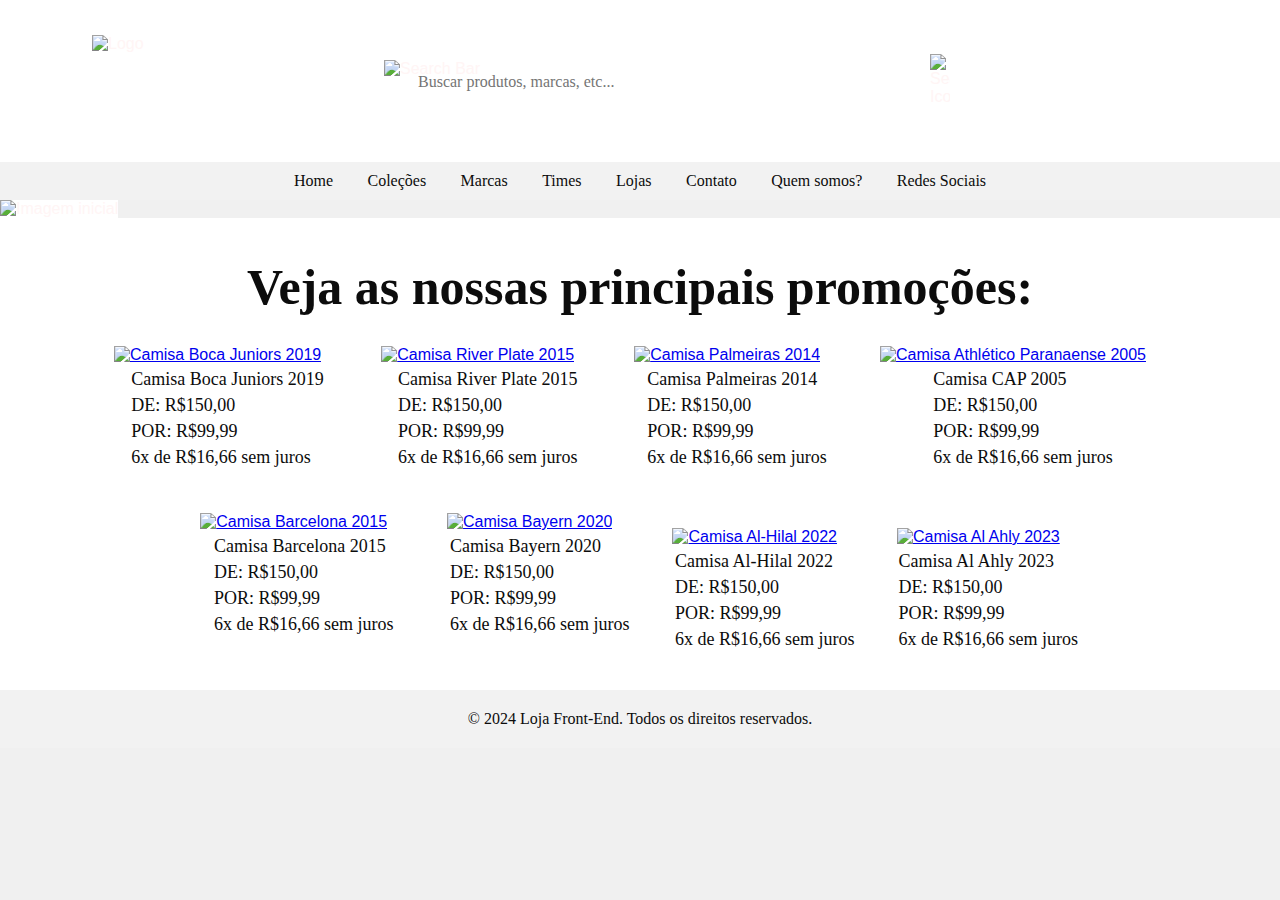
==== index.html @ b3f5b7e6 "Add files via upload" ====
<!DOCTYPE html>
<html lang="pt-br">
<head>
    <meta charset="UTF-8">
    <meta name="viewport" content="width=device-width, initial-scale=1.0">
    <title>Loja Front-End</title>
    <link rel="stylesheet" href="styles.css">
    <script defer src="script.js"></script>
</head>
<body>
    <header>
        
        <img src="Imagens/logo loja.png" alt="Logo" class="logo">
        
        <div class="search-container">
            <img src="Imagens/barra de pesquisa 1.png" alt="Search Bar" class="search-bar">
            <input type="text" class="search-input" placeholder="Buscar produtos, marcas, etc...">
            <img src="Imagens/ícone de pesquisa.png" alt="Search Icon" class="search-icon">
        </div>
    
        <nav>
            <ul>
                <li><a href="index.html">Home</a></li>
                <li><a href="sobre.html">Coleções</a></li>
                <li><a href="Contato.html">Marcas</a></li>
                <li><a href="index.html">Times</a></li>
                <li><a href="sobre.html">Lojas</a></li>
                <li><a href="Contato.html">Contato</a></li>
                <li><a href="sobre.html">Quem somos?</a></li>
                <li><a href="Contato.html">Redes Sociais</a></li>
            </ul>
        </nav>
    </header>
    
    <img id="dynamicImage" src="Imagens/galeria oferta 1.jpg" alt="Imagem inicial" class="imageoferta">

    <main>
        <section>

            <h2>Veja as nossas principais promoções:</h2>
    
            <div class="oferta-container">
                <div class="produto">
                    <a href="Boca Juniors.html"><img src="Imagens/oferta 1.png" alt="Camisa Boca Juniors 2019" class="titulo-imagem"></a>
                    <div class="mini-texto-container">
                        <p class="mini-texto">Camisa Boca Juniors 2019</p>
                        <p class="mini-texto">DE: R$150,00</p>
                        <p class="mini-texto">POR: R$99,99</p>
                        <p class="mini-texto">6x de R$16,66 sem juros</p>
                    </div>
                </div>
    
                <div class="produto">
                    <a href="River Plate.html"><img src="Imagens/oferta 2.png" alt="Camisa River Plate 2015" class="titulo-imagem"></a>
                    <div class="mini-texto-container">
                        <p class="mini-texto">Camisa River Plate 2015</p>
                        <p class="mini-texto">DE: R$150,00</p>
                        <p class="mini-texto">POR: R$99,99</p>
                        <p class="mini-texto">6x de R$16,66 sem juros</p>
                    </div>
                </div>

                <div class="produto">
                    <a href="Palmeiras.html"><img src="Imagens/oferta 3.png" alt="Camisa Palmeiras 2014" class="titulo-imagem"></a>
                    <div class="mini-texto-container">
                        <p class="mini-texto">Camisa Palmeiras 2014</p>
                        <p class="mini-texto">DE: R$150,00</p>
                        <p class="mini-texto">POR: R$99,99</p>
                        <p class="mini-texto">6x de R$16,66 sem juros</p>
                    </div>
                </div>

                <div class="produto">
                    <a href="CAP.html"><img src="Imagens/oferta 4.png" alt="Camisa Athlético Paranaense 2005" class="titulo-imagem"></a>
                    <div class="mini-texto-container">
                        <p class="mini-texto">Camisa CAP 2005</p>
                        <p class="mini-texto">DE: R$150,00</p>
                        <p class="mini-texto">POR: R$99,99</p>
                        <p class="mini-texto">6x de R$16,66 sem juros</p>
                    </div>
                </div>
            </div>

            <div class="oferta-container">
                <div class="produto">
                    <a href="Barcelona.html"><img src="Imagens/oferta 5.png" alt="Camisa Barcelona 2015" class="titulo-imagem"></a>
                    <div class="mini-texto-container">
                        <p class="mini-texto">Camisa Barcelona 2015</p>
                        <p class="mini-texto">DE: R$150,00</p>
                        <p class="mini-texto">POR: R$99,99</p>
                        <p class="mini-texto">6x de R$16,66 sem juros</p>
                    </div>
                </div>

                <div class="produto">
                    <a href="Bayern.html"><img src="Imagens/oferta 6.png" alt="Camisa Bayern 2020" class="titulo-imagem"></a>
                    <div class="mini-texto-container">
                        <p class="mini-texto">Camisa Bayern 2020</p>
                        <p class="mini-texto">DE: R$150,00</p>
                        <p class="mini-texto">POR: R$99,99</p>
                        <p class="mini-texto">6x de R$16,66 sem juros</p>
                    </div>
                </div>

                <div class="oferta-container">
                    <div class="produto">
                        <a href="AlHilal.html"><img src="Imagens/oferta 7.png" alt="Camisa Al-Hilal 2022" class="titulo-imagem"></a>
                        <div class="mini-texto-container">
                            <p class="mini-texto">Camisa Al-Hilal 2022</p>
                            <p class="mini-texto">DE: R$150,00</p>
                            <p class="mini-texto">POR: R$99,99</p>
                            <p class="mini-texto">6x de R$16,66 sem juros</p>
                        </div>
                    </div>
    
                    <div class="produto">
                        <a href="AlAhly.html"><img src="Imagens/oferta 8.png" alt="Camisa Al Ahly 2023" class="titulo-imagem"></a>
                        <div class="mini-texto-container">
                            <p class="mini-texto">Camisa Al Ahly 2023</p>
                            <p class="mini-texto">DE: R$150,00</p>
                            <p class="mini-texto">POR: R$99,99</p>
                            <p class="mini-texto">6x de R$16,66 sem juros</p>
                        </div>
                    </div>
    
            </div>
        </section>
    </main>
    

    <footer>
        <p>&copy; 2024 Loja Front-End. Todos os direitos reservados.</p>
    </footer>
</body>
</html>
---- styles.css ----
* {
    margin: 0;
    padding: 0;
    box-sizing: border-box;
}

body {
    position: center;
    font-family: Arial, sans-serif;
    background-color: #f0f0f0;
    color: #fff5f5;
}

header {
    position: relative;
    background-color: #ffffff;
    background-position: center; 
    height: 200px; 
}

header .logo {
    position: absolute;
    top: 35px; 
    left: 15%;
    transform: translateX(-50%); 
    width: 200px; 
    height: auto;
}

.search-container {
    position: absolute;
    top: 60px; 
    left: 30%;
    display: flex;
    align-items: center;
    width: 600px; 
    height: 40px; 
    margin-bottom: 10px; 
}

.search-bar {
    position: absolute;
    width: 100%;
    height: 100%;
    z-index: 1;
}

.search-input {
    position: relative;
    width: 100%;
    height: 100%;
    padding: 0 40px 0 10px; 
    border: none;
    font-family: Bebas Neue;
    top: 4.6%;
    left: 4%;
    z-index: 2;
    background: transparent;
    font-size: 16px;
    outline: none;
}

.search-icon {
    position: absolute;
    left: 91%;
    right: 10px;
    width: 20px; 
    height: auto;
    z-index: 3;
    cursor: pointer;
    transition: transform 0.3s ease, box-shadow 0.3s ease; 
}

.search-icon:hover {
    transform: scale(1.1); 
}

header nav {
    text-align: center;
    padding: 10px 0;
    background-color: #f2f2f2; 
    position: absolute;
    bottom: 0;
    width: 100%;
}

header nav ul {
    list-style: none;
    padding: 0;
    margin: 0;
}

header nav ul li {
    display: inline;
    margin: 0 15px;
}

header nav ul li a {
    font-family: Bebas Neue;
    color: #0c0c0c;
    text-decoration: none;
}

header nav ul li a:hover {
    text-decoration: underline;
}

main {
    padding: 40px;
    background-color: #ffffff;
    flex: 1; 
}

main section {
    text-align: center; 
}

.imageoferta {
    max-width: 100%;
    align-items: center;
    background-color: #ffffff;
}


main h2 {
    margin: 0; 
    font-family: Bebas Neue;
    font-size: 50px; 
    color: #0c0c0c; 
}

.oferta-container {
    display: flex;
    align-items: center;
    justify-content: center;
    margin-top: 30px; 
}

.produto {
    display: flex;
    flex-direction: column; 
    align-items: center;
    margin: 0 20px; 
}

.titulo-imagem {
    max-height: 350px;
    height: auto;
    margin-right: 20px; 
    transition: transform 0.3s ease, box-shadow 0.3s ease; 
}

.titulo-imagem:hover {
    transform: scale(1.1); 
}

.mini-texto-container {
    display: flex;
    flex-direction: column;
    align-items: flex-start;
}

.mini-texto {
    margin-top: 5px; 
    font-family: Bebas Neue;
    font-size: 18px;
    color: #0c0c0c;
}

footer {
    background-color: #f2f2f2;
    color: #0c0c0c;
    text-align: center;
    font-family: Bebas Neue;
    padding: 20px;
    position: relative;
    bottom: 0;
    width: 100%;
}

footer p {
    margin: 0;
}
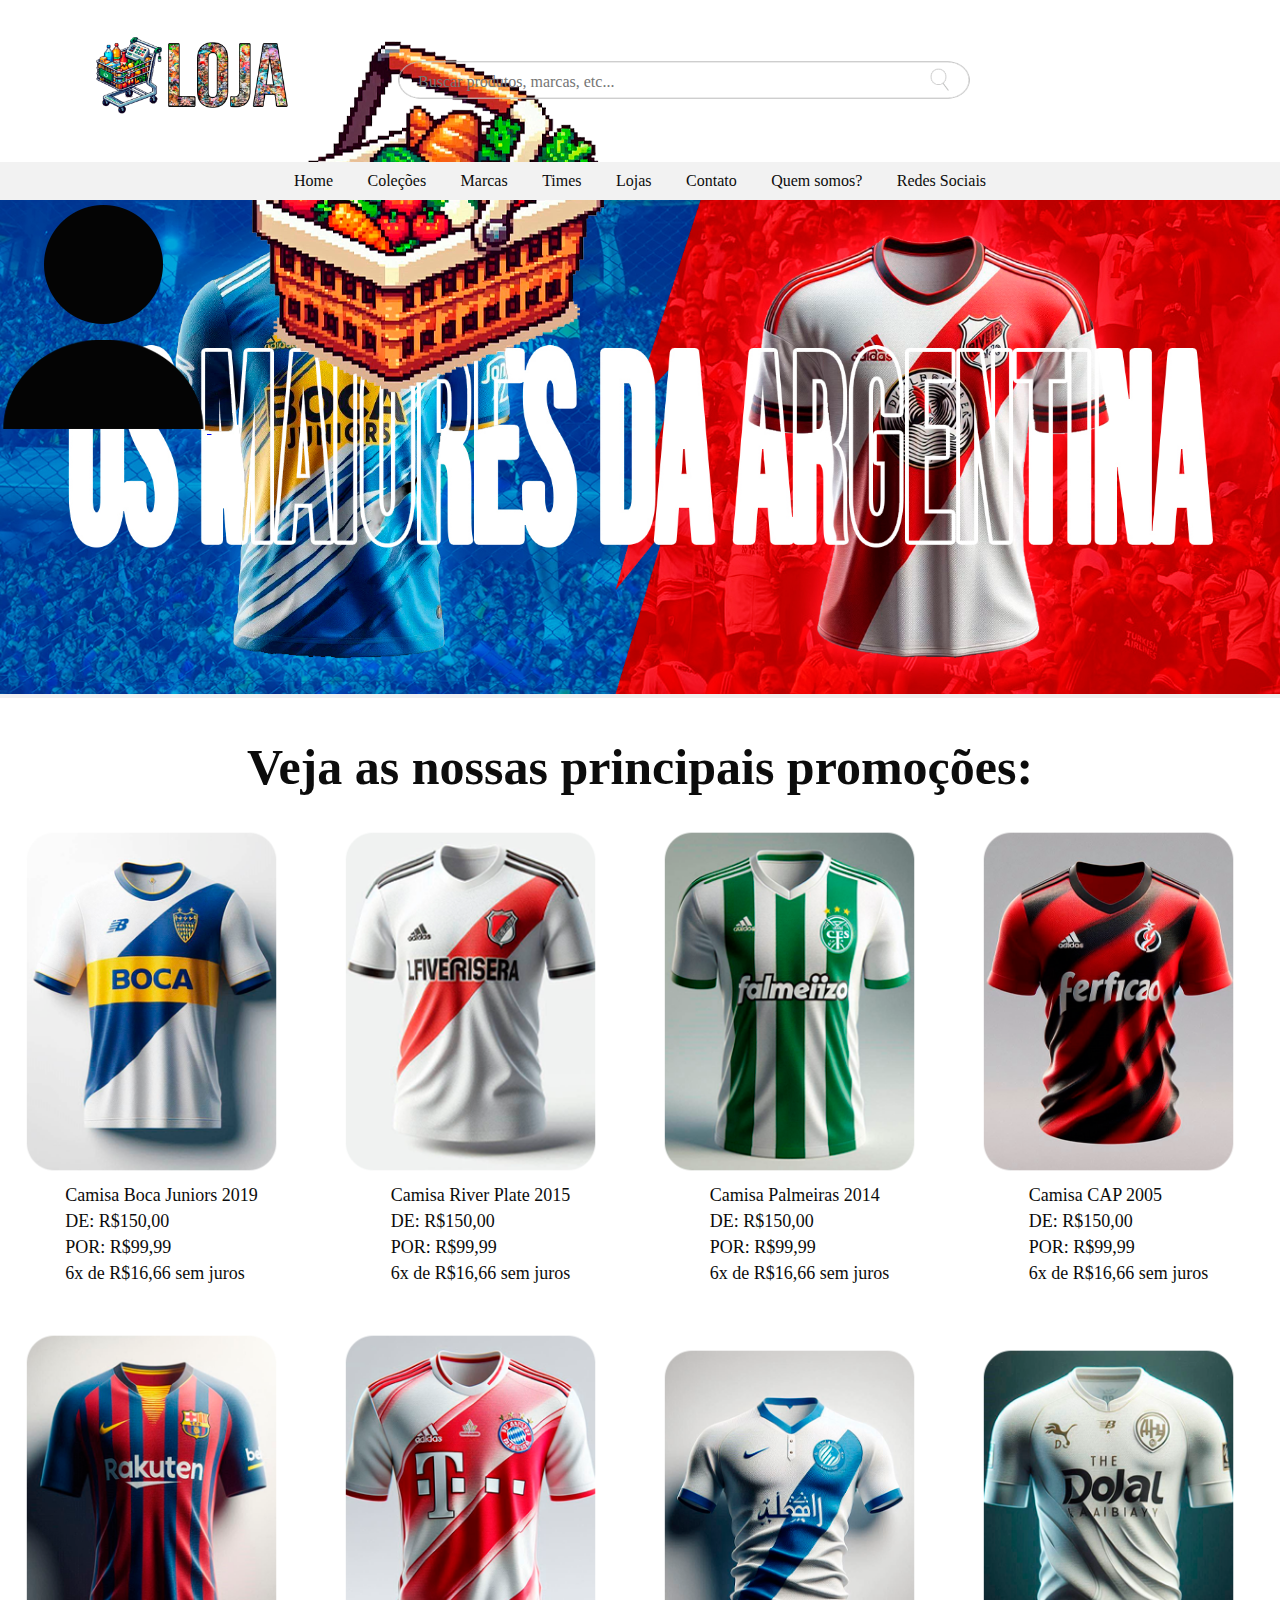
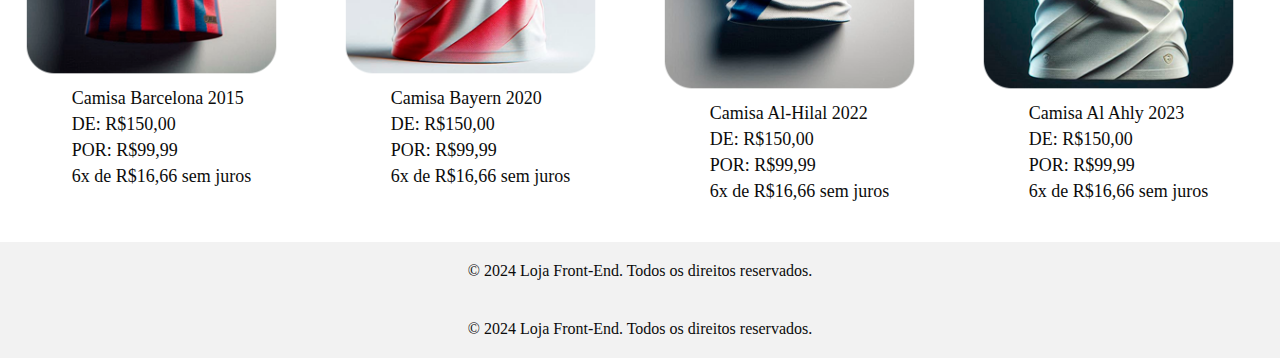
==== commit d3573f6c: "Update index.html" ====
--- a/index.html
+++ b/index.html
@@ -17,6 +17,15 @@
             <input type="text" class="search-input" placeholder="Buscar produtos, marcas, etc...">
             <img src="Imagens/ícone de pesquisa.png" alt="Search Icon" class="search-icon">
         </div>
+
+        <a href="paginaUsuario.html" class="user-link">
+            <img src="Imagens/ícone usuário.png" alt="user" class="user">
+        </a>
+        
+        <a href="paginaCarrinho.html" class="cart-link">
+            <img src="Imagens/ícone carrinho.png" alt="carrinho" class="carrinho">
+        </a>
+        
     
         <nav>
             <ul>
@@ -132,4 +141,11 @@
         <p>&copy; 2024 Loja Front-End. Todos os direitos reservados.</p>
     </footer>
 </body>
-</html>+</html>
+    
+
+    <footer>
+        <p>&copy; 2024 Loja Front-End. Todos os direitos reservados.</p>
+    </footer>
+</body>
+</html>
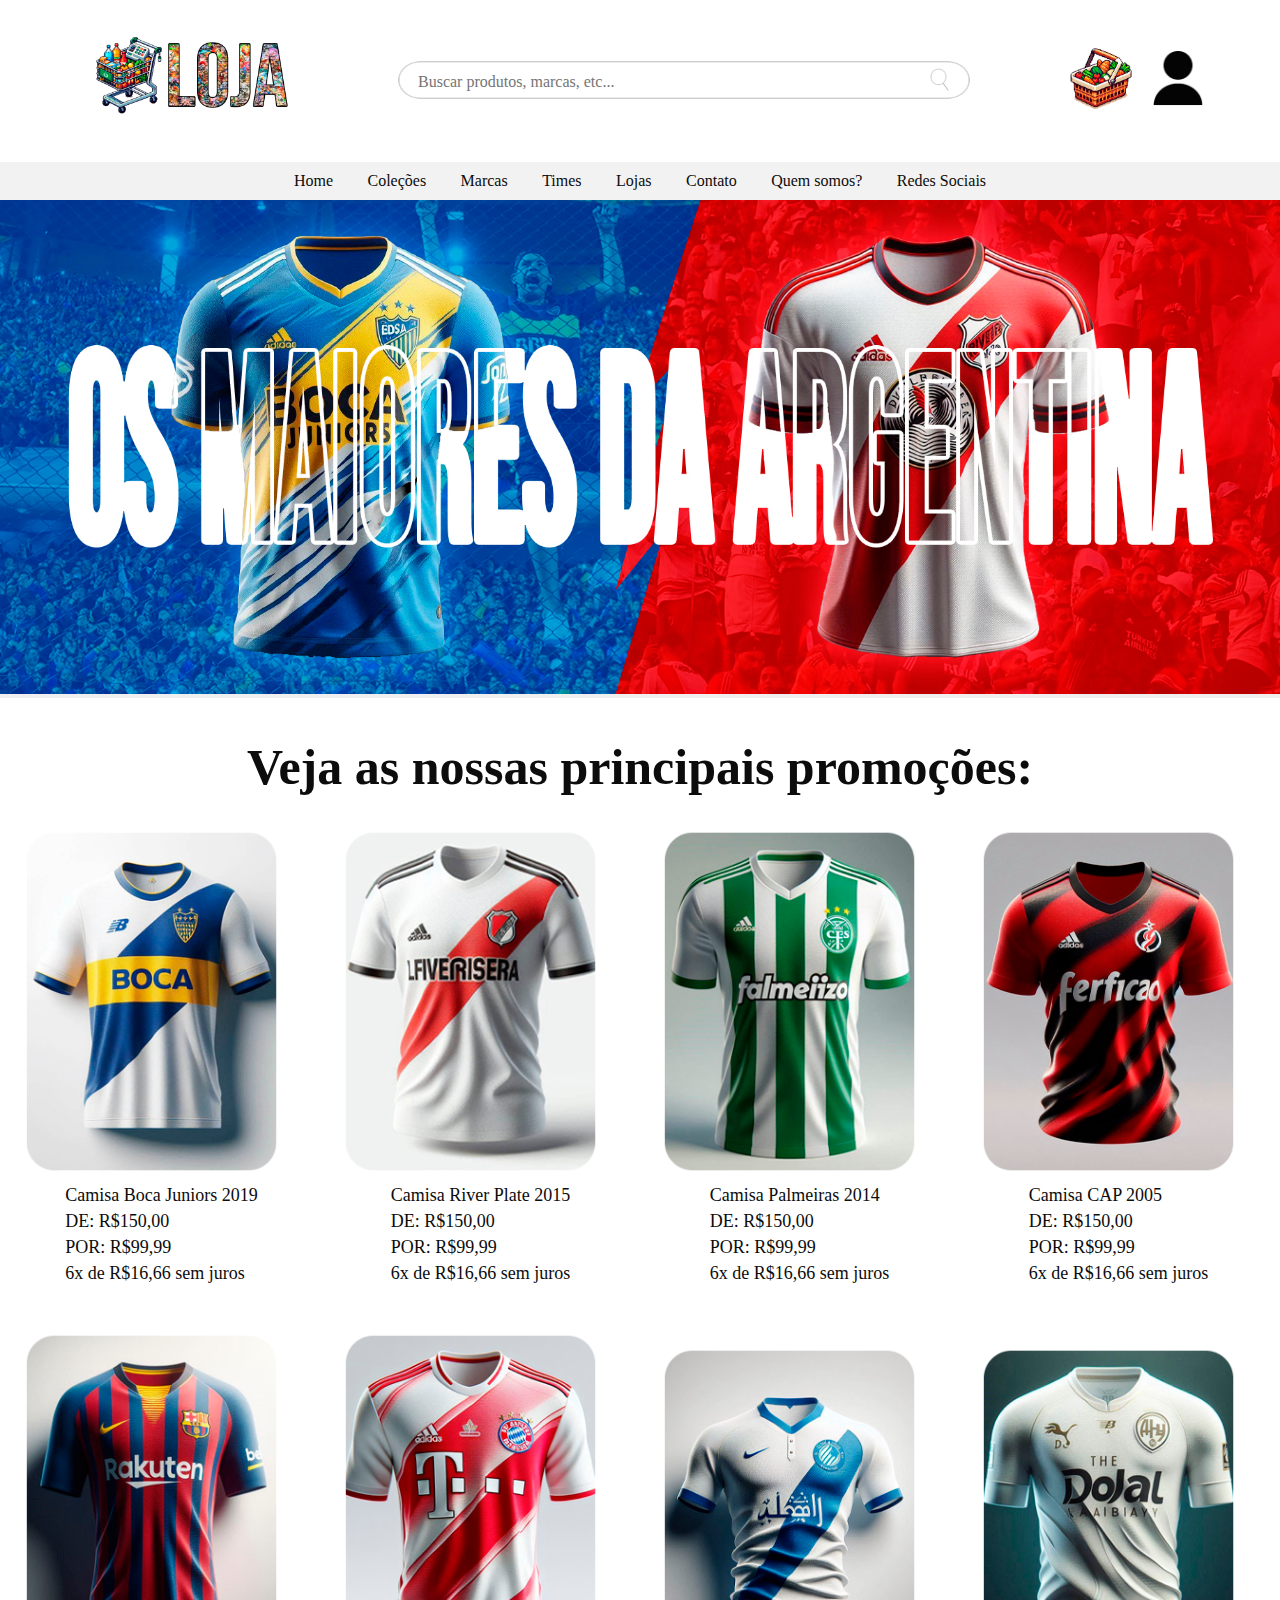
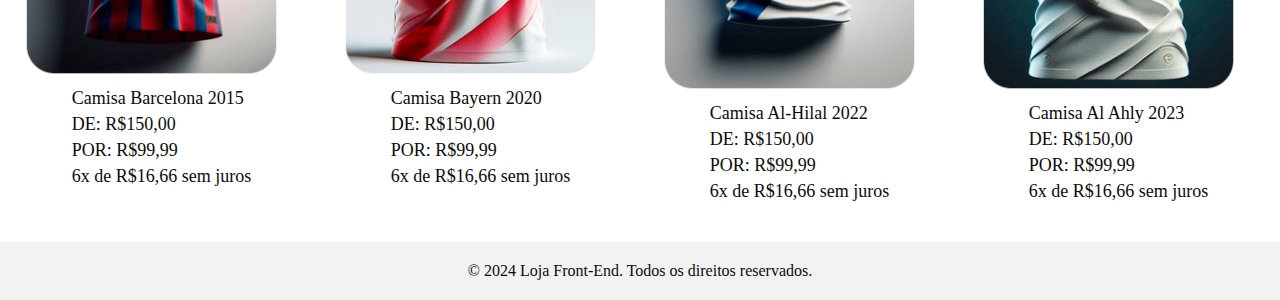
==== commit 8a70bf7f: "Update index.html" ====
--- a/index.html
+++ b/index.html
@@ -142,10 +142,3 @@
     </footer>
 </body>
 </html>
-    
-
-    <footer>
-        <p>&copy; 2024 Loja Front-End. Todos os direitos reservados.</p>
-    </footer>
-</body>
-</html>
--- a/styles.css
+++ b/styles.css
@@ -26,6 +26,37 @@
     width: 200px; 
     height: auto;
 }
+
+header .user {
+    position: absolute;
+    top: 50px; 
+    left: 92%;
+    transform: translateX(-50%); 
+    width: 50px; 
+    height: auto;
+}
+
+header .carrinho {
+    position: absolute;
+    top: 41px; 
+    left: 86%;
+    transform: translateX(-50%); 
+    width: 75px; 
+    height: auto;
+}
+
+
+.user-link:hover .user,
+.cart-link:hover .carrinho {
+    opacity: 0.8; 
+    transition: opacity 0.3s; 
+}
+
+
+a {
+    text-decoration: none; 
+}
+
 
 .search-container {
     position: absolute;
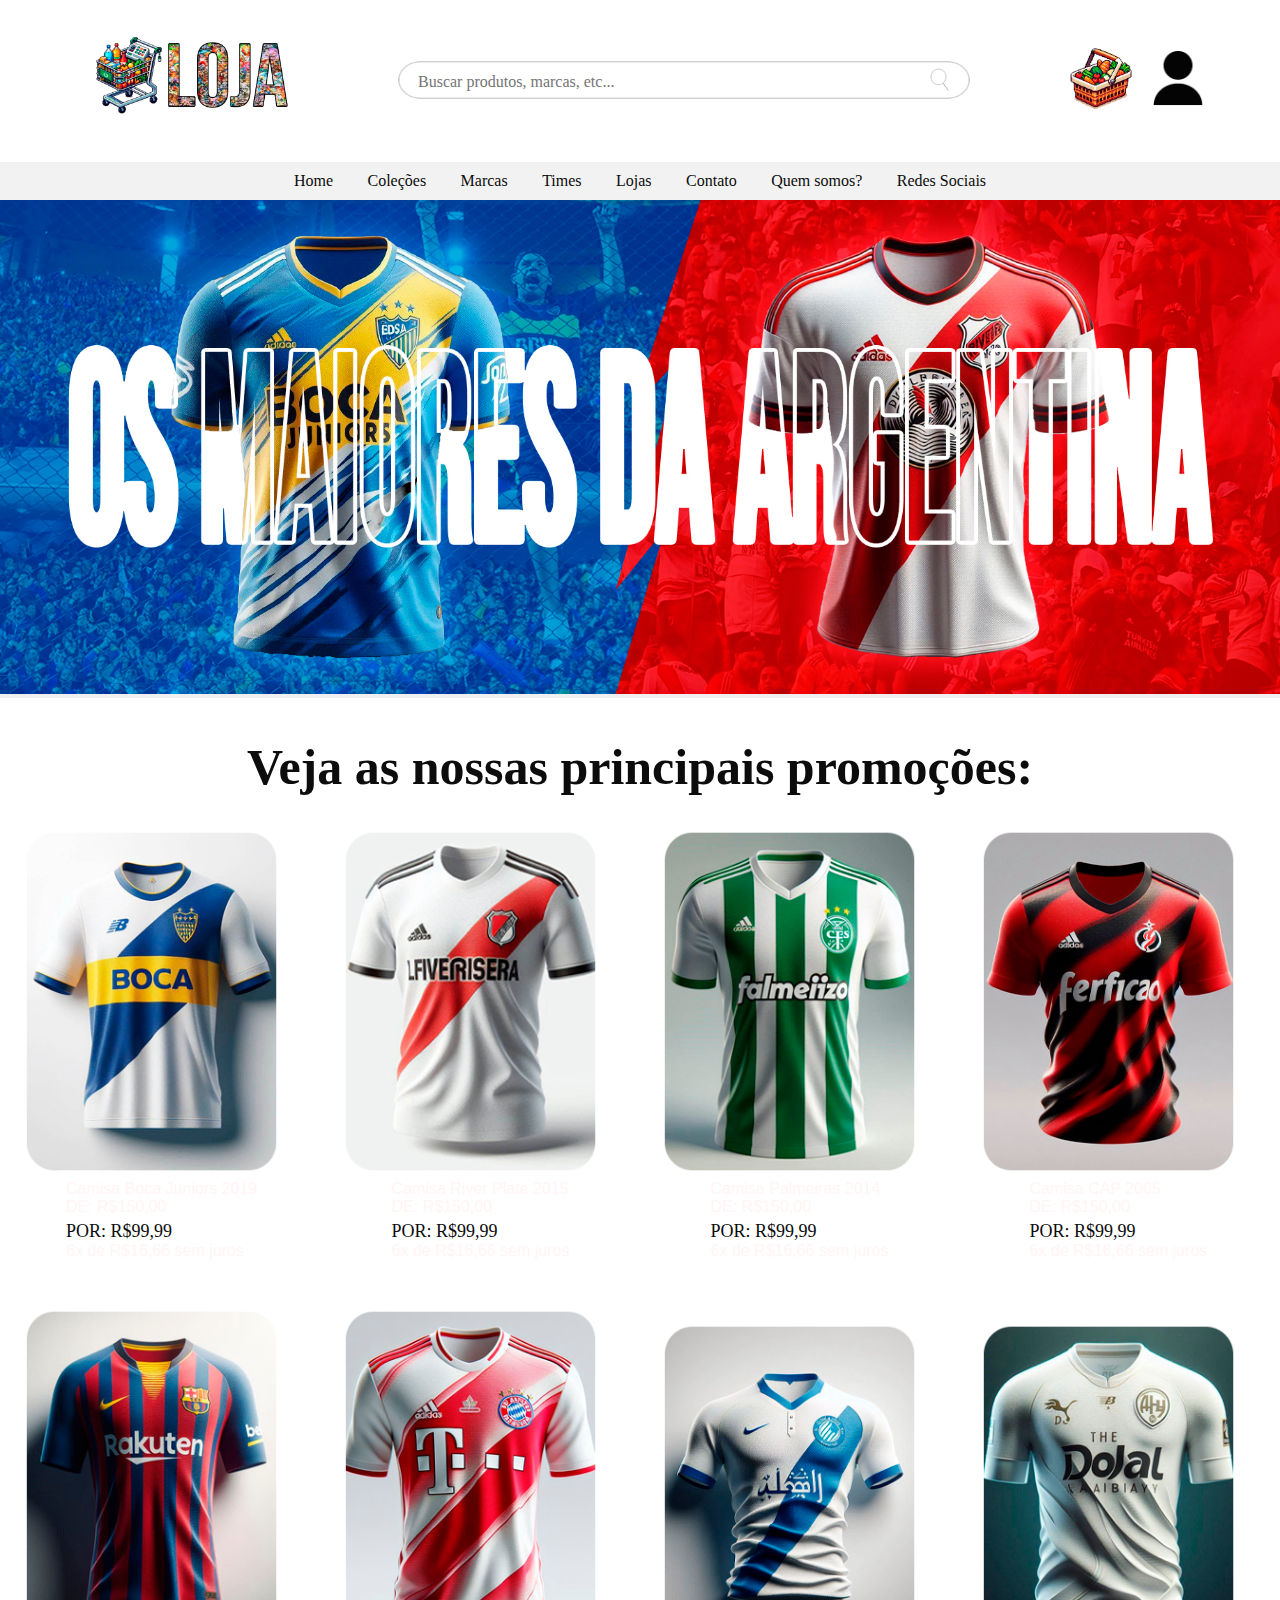
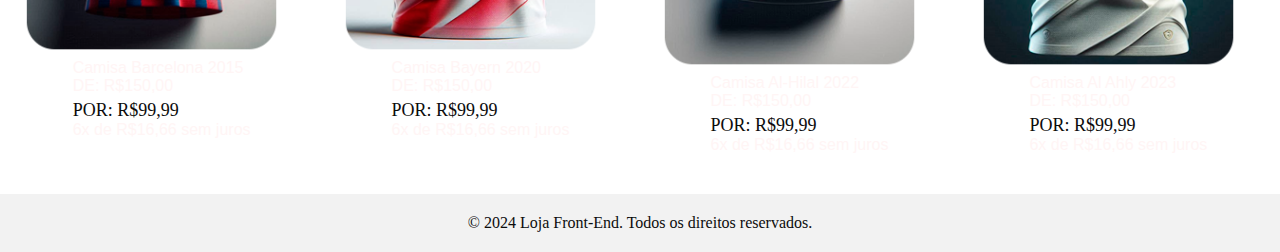
==== commit 0887ecf0: "Update index.html" ====
--- a/index.html
+++ b/index.html
@@ -48,44 +48,44 @@
 
             <h2>Veja as nossas principais promoções:</h2>
     
-            <div class="oferta-container">
+            <div class="oferta-container oferta-container2">
                 <div class="produto">
                     <a href="Boca Juniors.html"><img src="Imagens/oferta 1.png" alt="Camisa Boca Juniors 2019" class="titulo-imagem"></a>
-                    <div class="mini-texto-container">
-                        <p class="mini-texto">Camisa Boca Juniors 2019</p>
-                        <p class="mini-texto">DE: R$150,00</p>
+                    <div class="mini-texto-container mini-texto-container2 mini-texto-container3 mini-texto-container4">
+                        <p class="mini-texto4">Camisa Boca Juniors 2019</p>
+                        <p class="mini-texto2">DE: R$150,00</p>
                         <p class="mini-texto">POR: R$99,99</p>
-                        <p class="mini-texto">6x de R$16,66 sem juros</p>
+                        <p class="mini-texto3">6x de R$16,66 sem juros</p>
                     </div>
                 </div>
     
                 <div class="produto">
                     <a href="River Plate.html"><img src="Imagens/oferta 2.png" alt="Camisa River Plate 2015" class="titulo-imagem"></a>
-                    <div class="mini-texto-container">
-                        <p class="mini-texto">Camisa River Plate 2015</p>
-                        <p class="mini-texto">DE: R$150,00</p>
+                    <div class="mini-texto-container mini-texto-container2 mini-texto-container3 mini-texto-container4">
+                        <p class="mini-texto4">Camisa River Plate 2015</p>
+                        <p class="mini-texto2">DE: R$150,00</p>
                         <p class="mini-texto">POR: R$99,99</p>
-                        <p class="mini-texto">6x de R$16,66 sem juros</p>
+                        <p class="mini-texto3">6x de R$16,66 sem juros</p>
                     </div>
                 </div>
 
                 <div class="produto">
                     <a href="Palmeiras.html"><img src="Imagens/oferta 3.png" alt="Camisa Palmeiras 2014" class="titulo-imagem"></a>
-                    <div class="mini-texto-container">
-                        <p class="mini-texto">Camisa Palmeiras 2014</p>
-                        <p class="mini-texto">DE: R$150,00</p>
+                    <div class="mini-texto-container mini-texto-container2 mini-texto-container3 mini-texto-container4">
+                        <p class="mini-texto4">Camisa Palmeiras 2014</p>
+                        <p class="mini-texto2">DE: R$150,00</p>
                         <p class="mini-texto">POR: R$99,99</p>
-                        <p class="mini-texto">6x de R$16,66 sem juros</p>
+                        <p class="mini-texto3">6x de R$16,66 sem juros</p>
                     </div>
                 </div>
 
                 <div class="produto">
                     <a href="CAP.html"><img src="Imagens/oferta 4.png" alt="Camisa Athlético Paranaense 2005" class="titulo-imagem"></a>
-                    <div class="mini-texto-container">
-                        <p class="mini-texto">Camisa CAP 2005</p>
-                        <p class="mini-texto">DE: R$150,00</p>
+                    <div class="mini-texto-container mini-texto-container2 mini-texto-container3 mini-texto-container4">
+                        <p class="mini-texto4">Camisa CAP 2005</p>
+                        <p class="mini-texto2">DE: R$150,00</p>
                         <p class="mini-texto">POR: R$99,99</p>
-                        <p class="mini-texto">6x de R$16,66 sem juros</p>
+                        <p class="mini-texto3">6x de R$16,66 sem juros</p>
                     </div>
                 </div>
             </div>
@@ -93,42 +93,42 @@
             <div class="oferta-container">
                 <div class="produto">
                     <a href="Barcelona.html"><img src="Imagens/oferta 5.png" alt="Camisa Barcelona 2015" class="titulo-imagem"></a>
-                    <div class="mini-texto-container">
-                        <p class="mini-texto">Camisa Barcelona 2015</p>
-                        <p class="mini-texto">DE: R$150,00</p>
+                    <div class="mini-texto-container mini-texto-container2 mini-texto-container3 mini-texto-container4">
+                        <p class="mini-texto4">Camisa Barcelona 2015</p>
+                        <p class="mini-texto2">DE: R$150,00</p>
                         <p class="mini-texto">POR: R$99,99</p>
-                        <p class="mini-texto">6x de R$16,66 sem juros</p>
+                        <p class="mini-texto3">6x de R$16,66 sem juros</p>
                     </div>
                 </div>
 
                 <div class="produto">
                     <a href="Bayern.html"><img src="Imagens/oferta 6.png" alt="Camisa Bayern 2020" class="titulo-imagem"></a>
-                    <div class="mini-texto-container">
-                        <p class="mini-texto">Camisa Bayern 2020</p>
-                        <p class="mini-texto">DE: R$150,00</p>
+                    <div class="mini-texto-container mini-texto-container2 mini-texto-container3 mini-texto-container4">
+                        <p class="mini-texto4">Camisa Bayern 2020</p>
+                        <p class="mini-texto2">DE: R$150,00</p>
                         <p class="mini-texto">POR: R$99,99</p>
-                        <p class="mini-texto">6x de R$16,66 sem juros</p>
+                        <p class="mini-texto3">6x de R$16,66 sem juros</p>
                     </div>
                 </div>
 
                 <div class="oferta-container">
                     <div class="produto">
                         <a href="AlHilal.html"><img src="Imagens/oferta 7.png" alt="Camisa Al-Hilal 2022" class="titulo-imagem"></a>
-                        <div class="mini-texto-container">
-                            <p class="mini-texto">Camisa Al-Hilal 2022</p>
-                            <p class="mini-texto">DE: R$150,00</p>
+                        <div class="mini-texto-container mini-texto-container2 mini-texto-container3 mini-texto-container4">
+                            <p class="mini-texto4">Camisa Al-Hilal 2022</p>
+                            <p class="mini-texto2">DE: R$150,00</p>
                             <p class="mini-texto">POR: R$99,99</p>
-                            <p class="mini-texto">6x de R$16,66 sem juros</p>
+                            <p class="mini-texto3">6x de R$16,66 sem juros</p>
                         </div>
                     </div>
     
                     <div class="produto">
                         <a href="AlAhly.html"><img src="Imagens/oferta 8.png" alt="Camisa Al Ahly 2023" class="titulo-imagem"></a>
-                        <div class="mini-texto-container">
-                            <p class="mini-texto">Camisa Al Ahly 2023</p>
-                            <p class="mini-texto">DE: R$150,00</p>
+                        <div class="mini-texto-container mini-texto-container2 mini-texto-container3 mini-texto-container4">
+                            <p class="mini-texto4">Camisa Al Ahly 2023</p>
+                            <p class="mini-texto2">DE: R$150,00</p>
                             <p class="mini-texto">POR: R$99,99</p>
-                            <p class="mini-texto">6x de R$16,66 sem juros</p>
+                            <p class="mini-texto3">6x de R$16,66 sem juros</p>
                         </div>
                     </div>
     
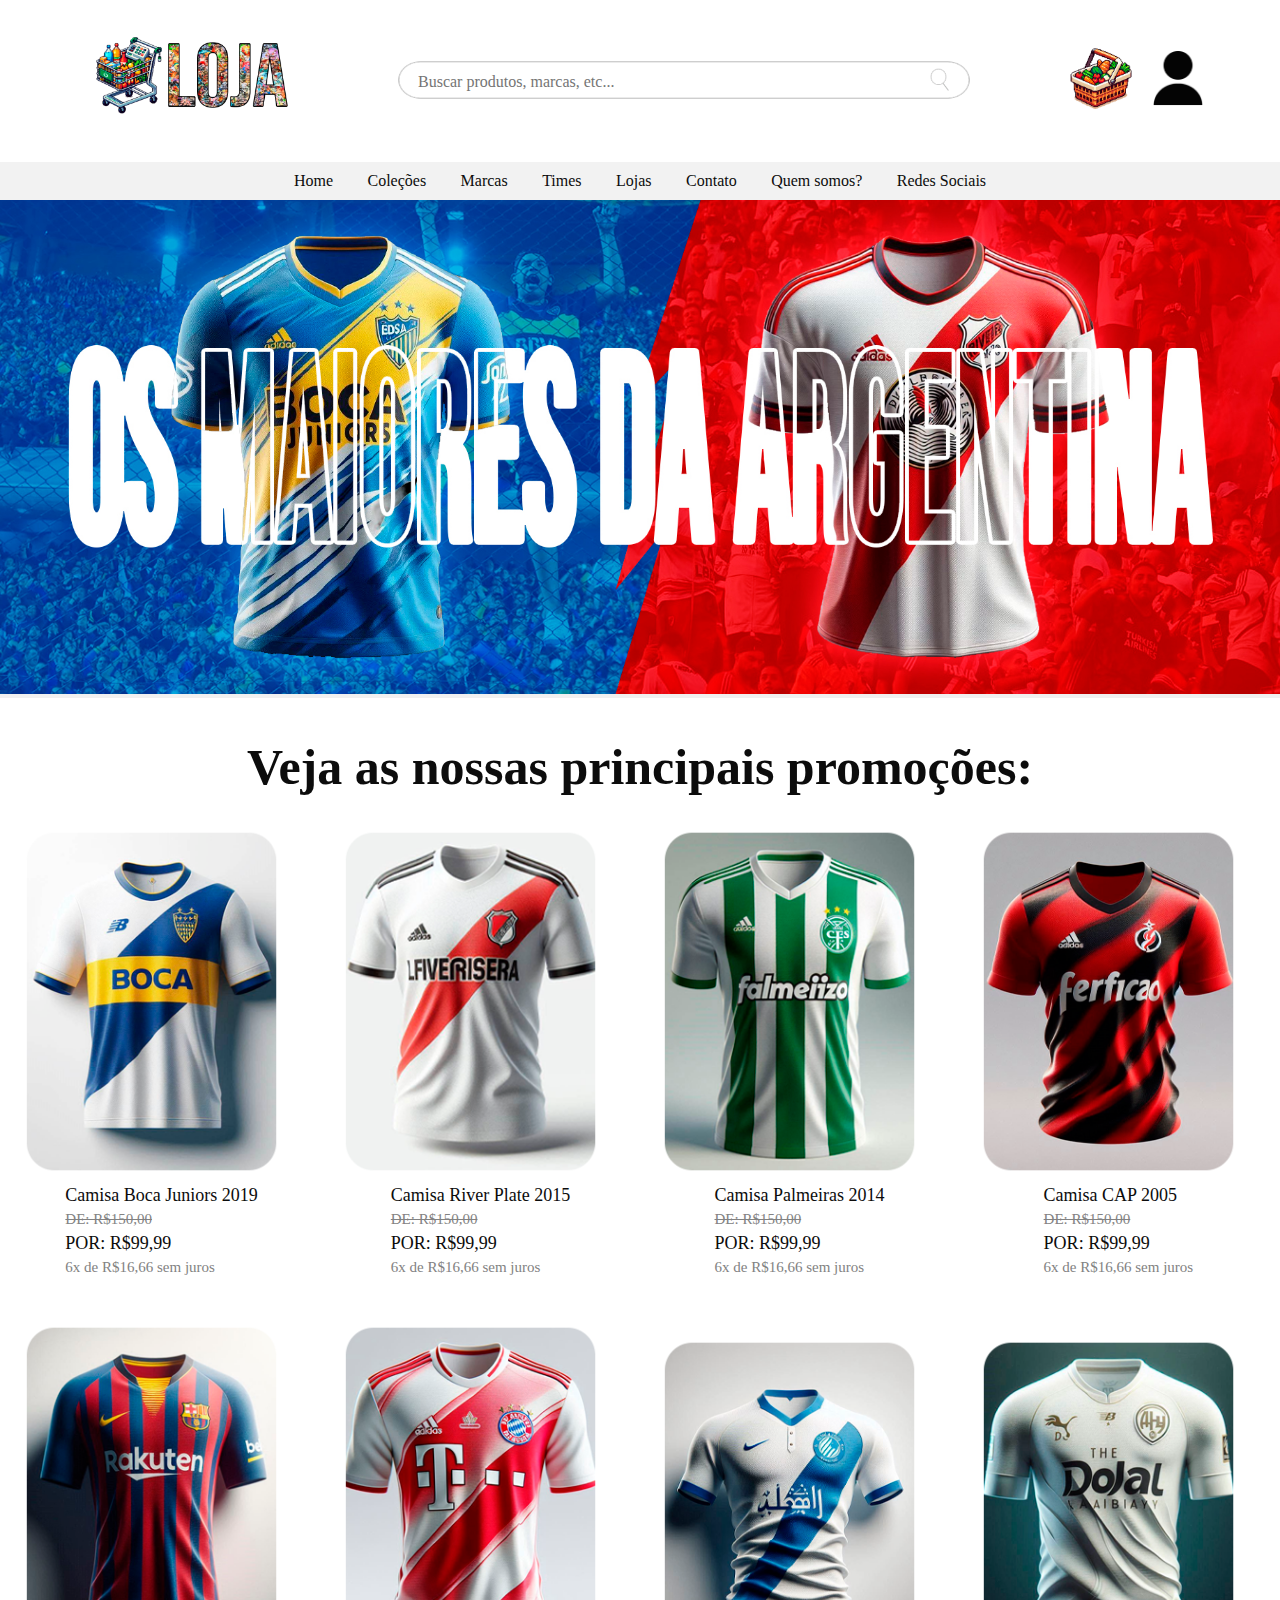
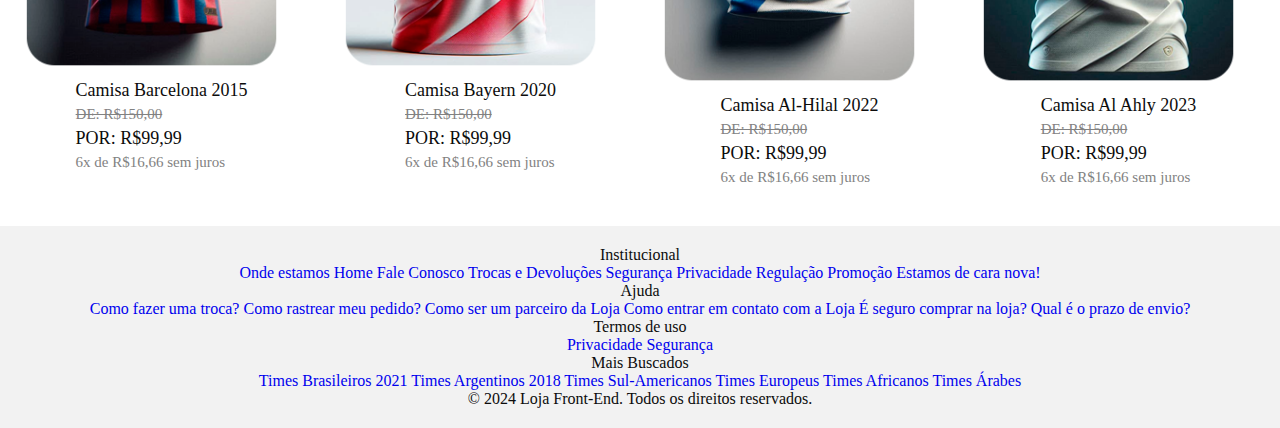
==== commit 7b6cab11: "Update index.html" ====
--- a/index.html
+++ b/index.html
@@ -138,7 +138,46 @@
     
 
     <footer>
-        <p>&copy; 2024 Loja Front-End. Todos os direitos reservados.</p>
+        <div class="footer-section">
+            <div class="footer-group">
+                <p class="footer-note">Institucional</p> 
+                <a class="footer-note2" href="onde-estamos.html">Onde estamos</a>
+                <a class="footer-note2" href="home.html">Home</a>
+                <a class="footer-note2" href="fale-conosco.html">Fale Conosco</a>
+                <a class="footer-note2" href="trocas-e-devolucoes.html">Trocas e Devoluções</a>
+                <a class="footer-note2" href="seguranca.html">Segurança</a>
+                <a class="footer-note2" href="privacidade.html">Privacidade</a>
+                <a class="footer-note2" href="regulacao-promocao.html">Regulação Promoção</a>
+                <a class="footer-note2" href="estamos-de-cara-nova.html">Estamos de cara nova!</a>
+            </div>
+            <div class="footer-group">
+                <p class="footer-note">Ajuda</p> 
+                <a class="footer-note2" href="como-fazer-uma-troca.html">Como fazer uma troca?</a>
+                <a class="footer-note2" href="como-rastrear-meu-pedido.html">Como rastrear meu pedido?</a>
+                <a class="footer-note2" href="como-ser-um-parceiro-da-loja.html">Como ser um parceiro da Loja</a>
+                <a class="footer-note2" href="como-entrar-em-contato-com-a-loja.html">Como entrar em contato com a Loja</a>
+                <a class="footer-note2" href="e-seguro-comprar-na-loja.html">É seguro comprar na loja?</a>
+                <a class="footer-note2" href="qual-e-o-prazo-de-envio.html">Qual é o prazo de envio?</a>
+            </div>
+            <div class="footer-group">
+                <p class="footer-note">Termos de uso</p> 
+                <a class="footer-note2" href="privacidade.html">Privacidade</a>
+                <a class="footer-note2" href="seguranca.html">Segurança</a>
+            </div>
+            <div class="footer-group">
+                <p class="footer-note">Mais Buscados</p> 
+                <a class="footer-note2" href="times-brasileiros-2021.html">Times Brasileiros 2021</a>
+                <a class="footer-note2" href="times-argentinos-2018.html">Times Argentinos 2018</a>
+                <a class="footer-note2" href="times-sul-americanos.html">Times Sul-Americanos</a>
+                <a class="footer-note2" href="times-europeus.html">Times Europeus</a>
+                <a class="footer-note2" href="times-africanos.html">Times Africanos</a>
+                <a class="footer-note2" href="times-arabes.html">Times Árabes</a>
+            </div>
+        </div>
+        
+        <p class="footer-copyright">&copy; 2024 Loja Front-End. Todos os direitos reservados.</p>
     </footer>
+    
+    
 </body>
 </html>
--- a/styles.css
+++ b/styles.css
@@ -167,6 +167,27 @@
     margin-top: 30px; 
 }
 
+.oferta-container2 {
+    display: flex;
+    align-items: center;
+    justify-content: center;
+    margin-top: 30px; 
+}
+
+.oferta-container3 {
+    display: flex;
+    align-items: center;
+    justify-content: center;
+    margin-top: 30px; 
+}
+
+.oferta-container4 {
+    display: flex;
+    align-items: center;
+    justify-content: center;
+    margin-top: 30px; 
+}
+
 .produto {
     display: flex;
     flex-direction: column; 
@@ -192,6 +213,46 @@
 }
 
 .mini-texto {
+    margin-top: 5px; 
+    font-family: Bebas Neue;
+    font-size: 18px;
+    color: #0c0c0c;
+}
+
+.mini-texto-container2 {
+    display: flex;
+    flex-direction: column;
+    align-items: flex-start;
+}
+
+.mini-texto2 {
+    margin-top: 5px; 
+    font-family: Bebas Neue;
+    font-size: 15px;
+    color: #828282;
+    text-decoration: line-through;
+}
+
+.mini-texto-container3 {
+    display: flex;
+    flex-direction: column;
+    align-items: flex-start;
+}
+
+.mini-texto3 {
+    margin-top: 5px; 
+    font-family: Bebas Neue;
+    font-size: 15px;
+    color: #828282;
+}
+
+.mini-texto-container4 {
+    display: flex;
+    flex-direction: column;
+    align-items: flex-start;
+}
+
+.mini-texto4 {
     margin-top: 5px; 
     font-family: Bebas Neue;
     font-size: 18px;
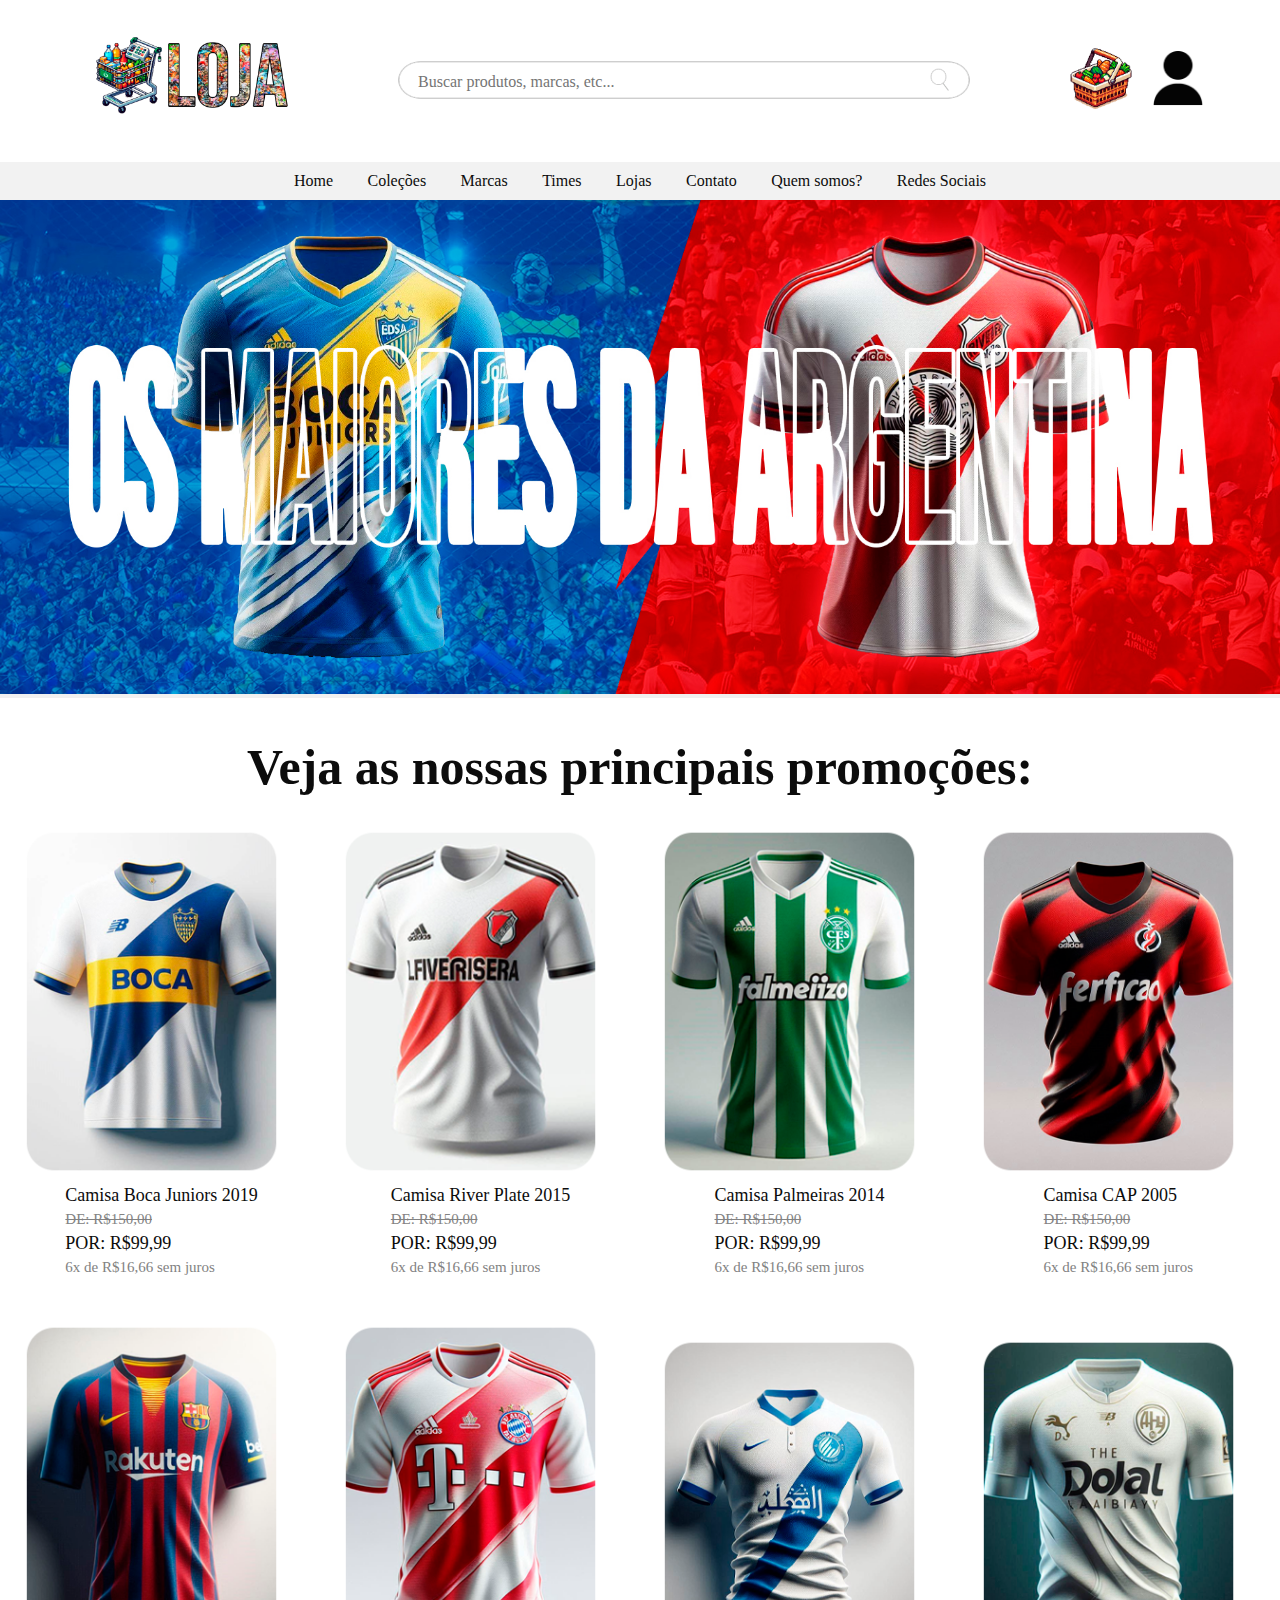
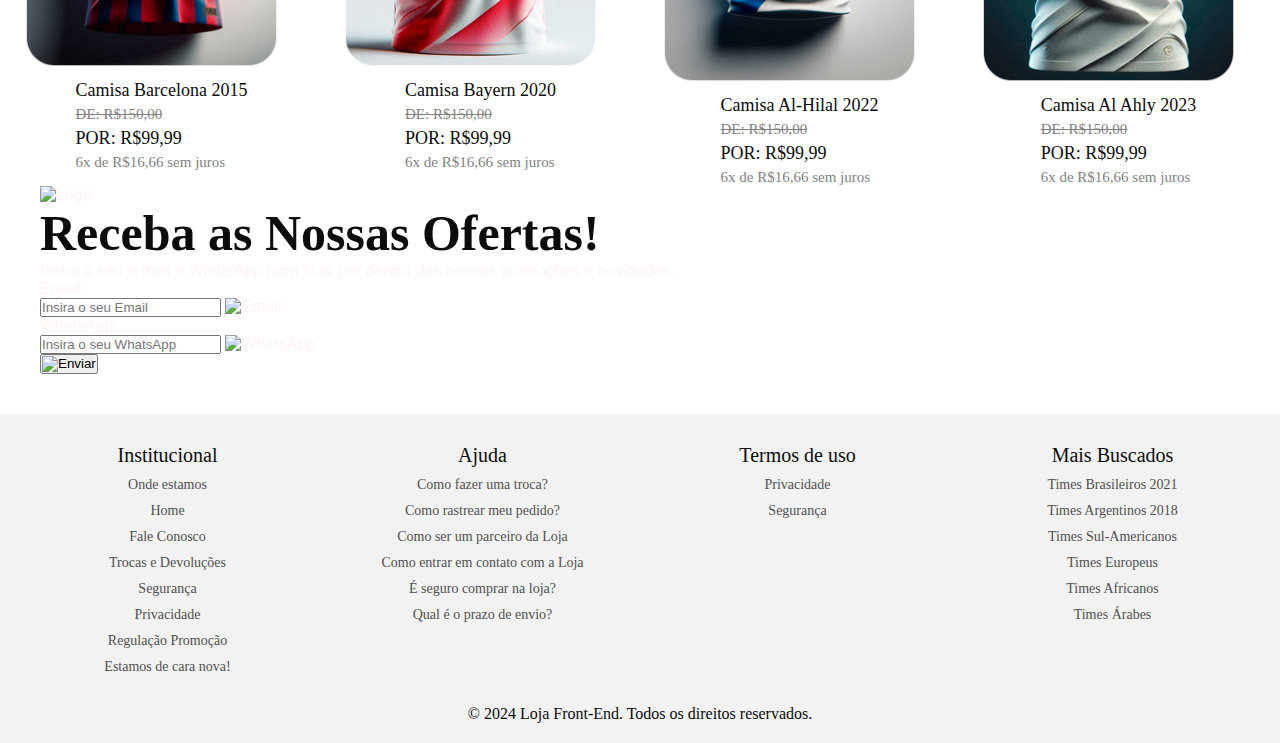
==== commit a8d563cb: "Update index.html" ====
--- a/index.html
+++ b/index.html
@@ -134,9 +134,34 @@
     
             </div>
         </section>
+
+        <section2>
+            <div class="receber-ofertas">
+                <img src="Imagens/ícone oferta.png" alt="Logo" class="ofertaaviso">
+                <h2>Receba as Nossas Ofertas!</h2>
+                <p>Insira o seu e-mail e WhatsApp para ficar por dentro das nossas promoções e novidades.</p>
+                <form>
+                    <div class="input-container">
+                        <p class="inserir email-text">Email:</p> 
+                        <input type="email" placeholder="Insira o seu Email" class="email-input" />
+                        <img src="Imagens/barra de armazenamento.png" alt="Email" class="input-icon" />
+                    </div>
+                    <div class="input-container">
+                        <p class="inserir whatsapp-text">WhatsApp:</p>
+                        <input type="text" placeholder="Insira o seu WhatsApp" class="whatsapp-input" />
+                        <img src="Imagens/barra de armazenamento.png" alt="WhatsApp" class="input-icon" />
+                    </div>
+                    <div class="button-container">
+                        <button type="submit" class="send-button">
+                            <img src="Imagens/botão enviar.png" alt="Enviar" />
+                        </button>
+                    </div>
+                </form>
+            </div>
+        </section2>
+        
     </main>
     
-
     <footer>
         <div class="footer-section">
             <div class="footer-group">
--- a/styles.css
+++ b/styles.css
@@ -273,3 +273,37 @@
 footer p {
     margin: 0;
 }
+
+.footer-section {
+    display: flex;
+    justify-content: space-between;
+    gap: 20px; 
+}
+
+.footer-group {
+    flex: 1;
+}
+
+.footer-note {
+    left: 60%;
+    font-size: 20px;
+    color: #0c0c0c;
+    margin-top: 10px;
+}
+
+.footer-note2 {
+    display: block; 
+    left: 60%;
+    font-size: 14px;
+    color: #505050;
+    margin-top: 10px;
+    text-decoration: none; 
+}
+
+.footer-note2:hover {
+    color: #0c0c0c;
+}
+
+.footer-copyright {
+    margin-top: 30px; 
+}
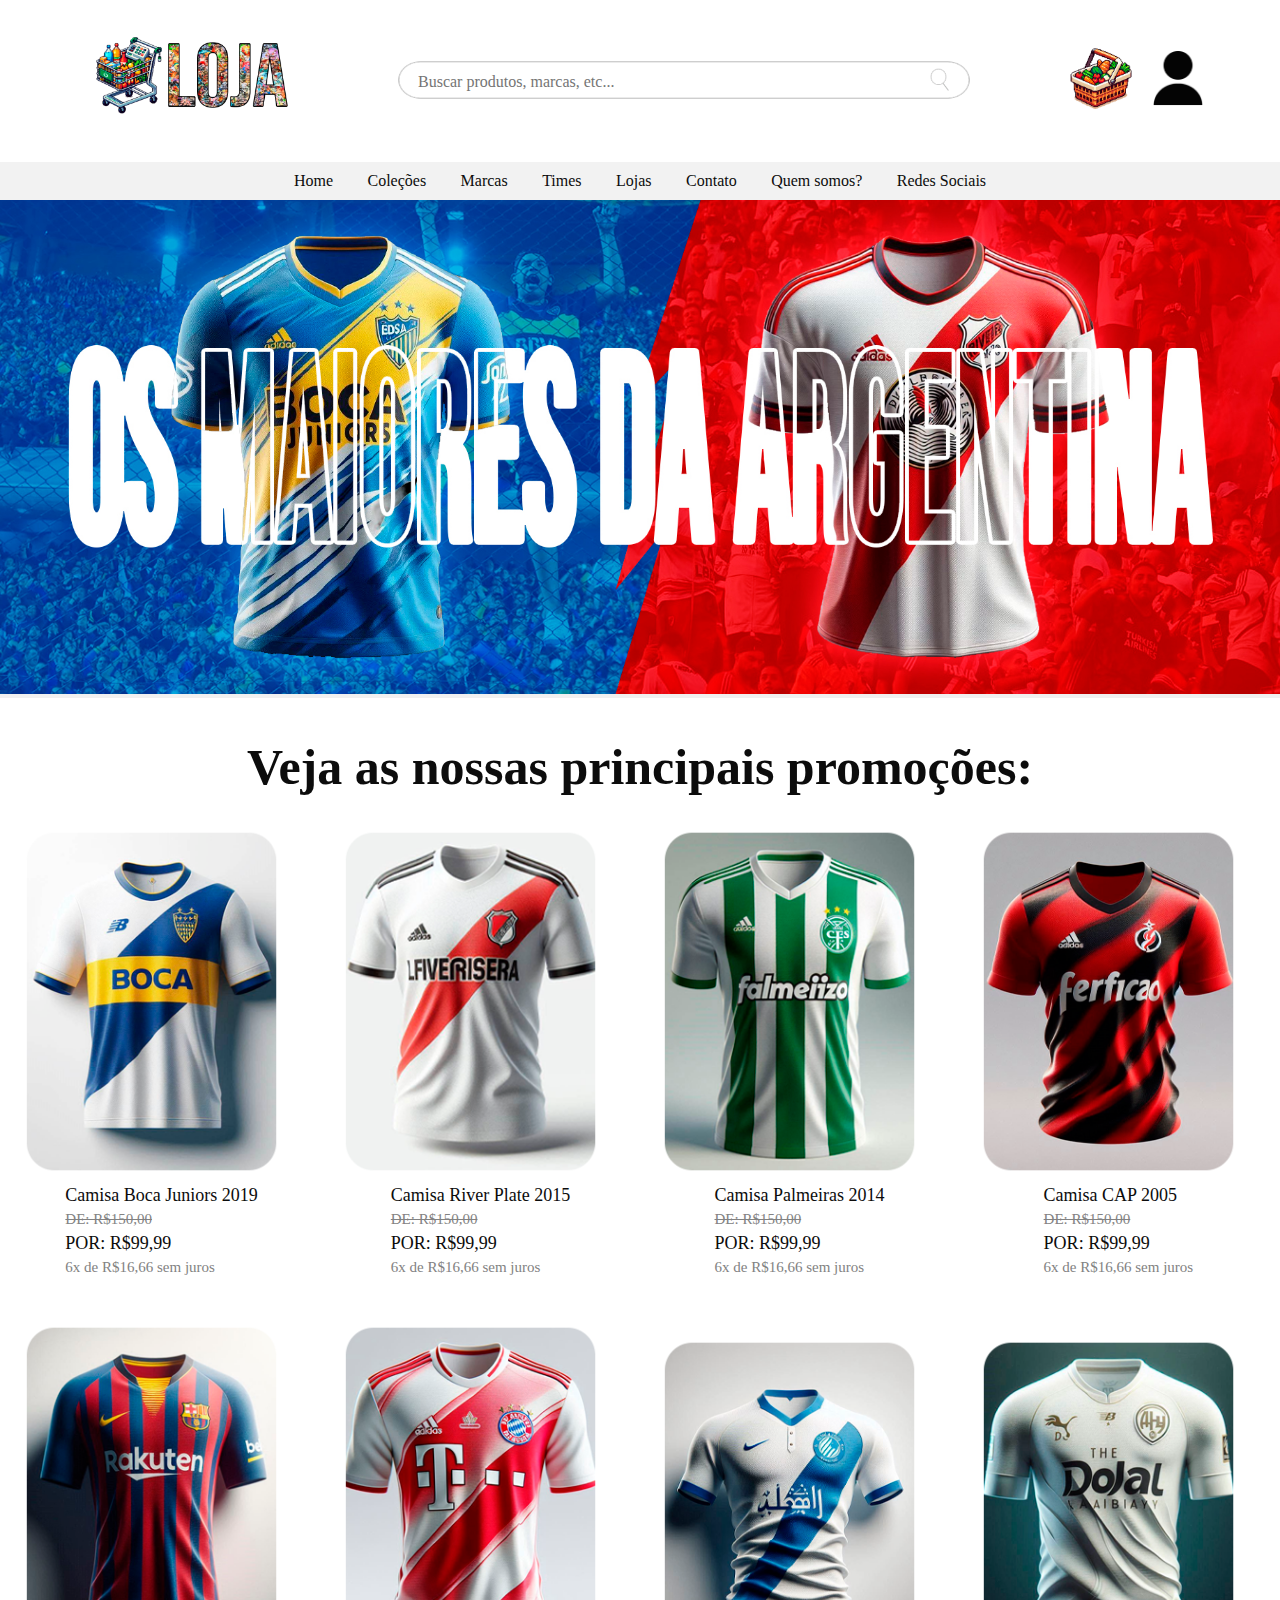
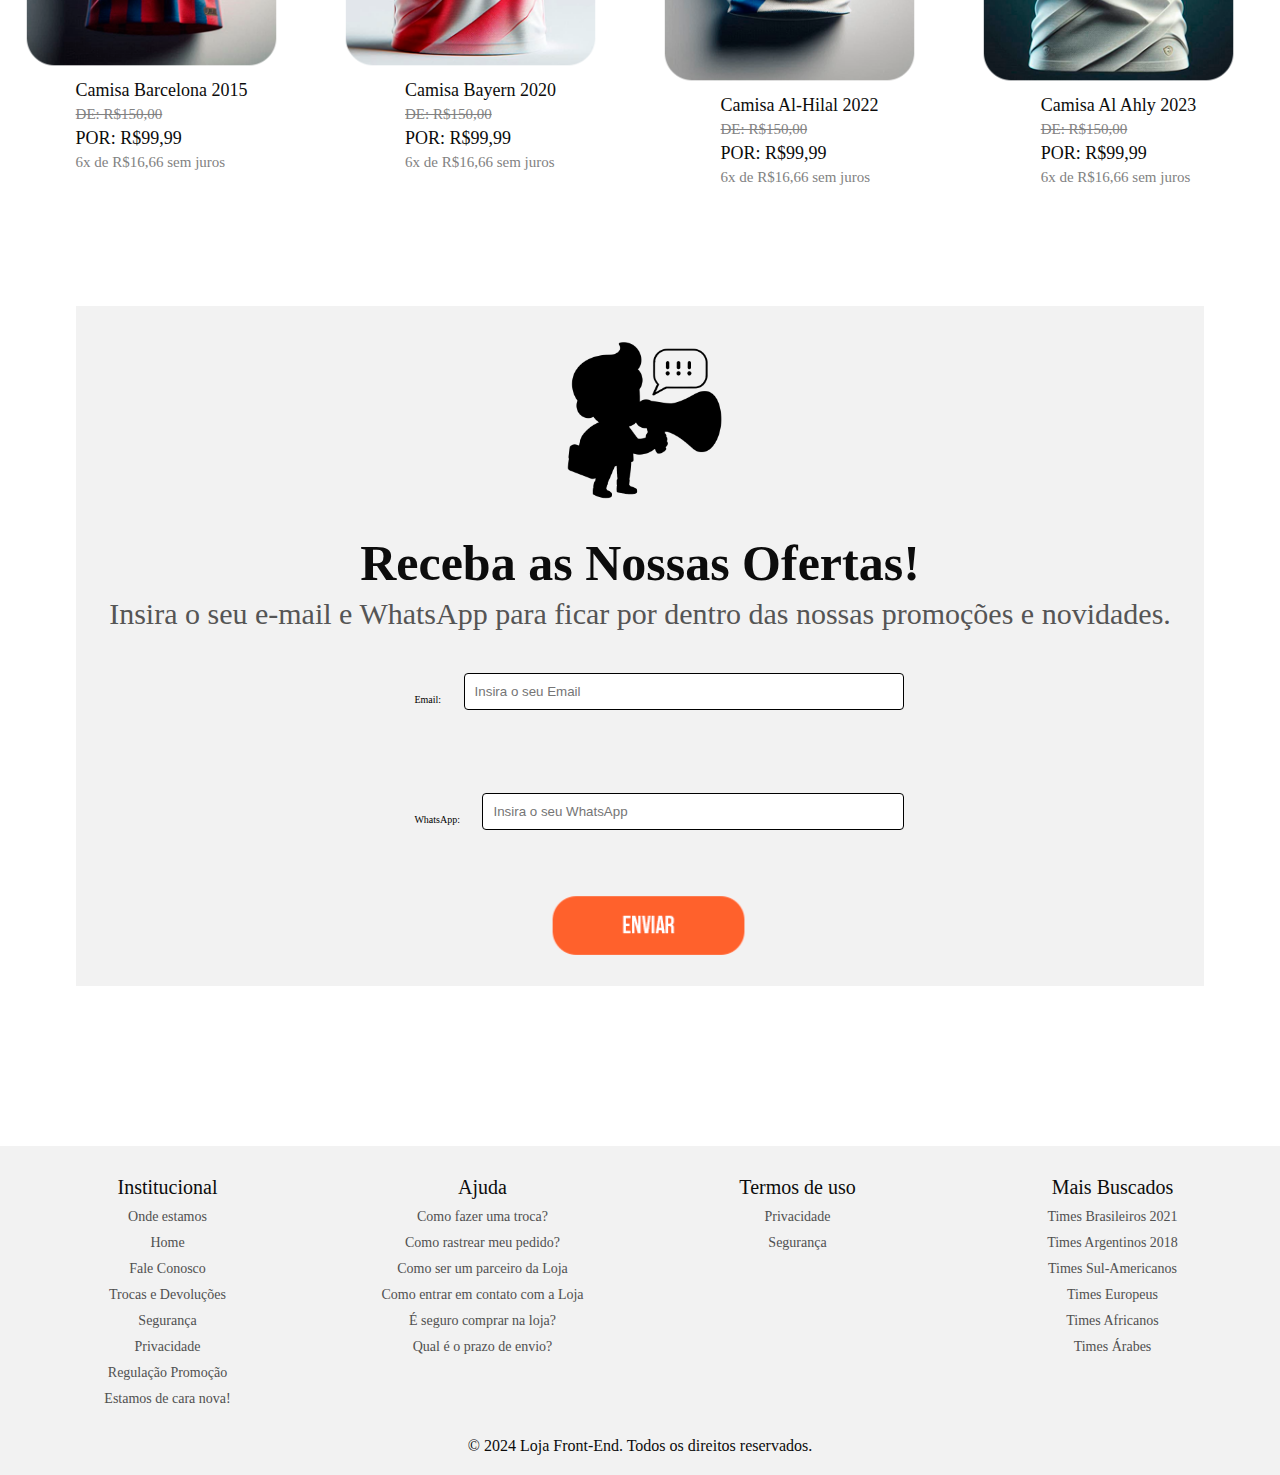
==== commit 06905bcc: "Update index.html" ====
--- a/index.html
+++ b/index.html
@@ -136,18 +136,18 @@
         </section>
 
         <section2>
-            <div class="receber-ofertas">
+            <div class="receber-ofertas email-text whatsapp-text">
                 <img src="Imagens/ícone oferta.png" alt="Logo" class="ofertaaviso">
                 <h2>Receba as Nossas Ofertas!</h2>
                 <p>Insira o seu e-mail e WhatsApp para ficar por dentro das nossas promoções e novidades.</p>
                 <form>
                     <div class="input-container">
-                        <p class="inserir email-text">Email:</p> 
+                        <a class="inserir email-text">Email:</a> 
                         <input type="email" placeholder="Insira o seu Email" class="email-input" />
                         <img src="Imagens/barra de armazenamento.png" alt="Email" class="input-icon" />
                     </div>
                     <div class="input-container">
-                        <p class="inserir whatsapp-text">WhatsApp:</p>
+                        <a class="inserir whatsapp-text">WhatsApp:</a>
                         <input type="text" placeholder="Insira o seu WhatsApp" class="whatsapp-input" />
                         <img src="Imagens/barra de armazenamento.png" alt="WhatsApp" class="input-icon" />
                     </div>
--- a/styles.css
+++ b/styles.css
@@ -259,6 +259,102 @@
     color: #0c0c0c;
 }
 
+.ofertaaviso {
+    margin: 0 auto; 
+    width: 15%; 
+    height: auto; 
+    margin-left: 43%;
+    margin-top: 30px;
+    margin-bottom: 25px; 
+}
+
+
+.receber-ofertas h2 {
+    text-align: center;
+    margin-bottom: 5px;
+    font-family: Bebas Neue;
+}
+
+.receber-ofertas p {
+    text-align: center;
+    margin-bottom: 20px;
+    font-family: Bebas Neue;
+    color: #555; 
+    font-size: 30px;
+}
+
+.receber-ofertas {
+    background-color: #f2f2f2;
+    background-position: center;
+    background-size: cover;
+    margin-top: 10%;
+    margin-bottom: 10%;
+    margin-left: 3%;
+    margin-right: 3%;
+}
+
+.inserir {
+    font-family: Bebas Neue;
+    margin-bottom: 1%; 
+    margin-left: 30%;
+    font-size: 10px; 
+    color: #000000; 
+}
+
+.input-container {
+    display: flex;
+    align-items: center;
+    margin-bottom: 10px;
+    outline: none;
+}
+
+.email-input, .whatsapp-input {
+    padding: 10px;
+    border: 1px solid #000000;
+    border-radius: 4px;
+    flex: 1;
+    margin-top: 2%;
+    margin-bottom: 50px;
+    margin-right: 300px;
+    margin-left: 2%;
+    width: 10px;
+}
+
+.email-text {
+    color: #000000; 
+}
+
+.whatsapp-text {
+    color: #000000; 
+}
+
+.input-icon {
+    display: none;
+    width: 20px; 
+    height: 20px; 
+}
+
+.send-button {
+    background: transparent;
+    border: none;
+    cursor: pointer;
+    margin-left: 40.5%; 
+    margin-bottom: 2%;
+    transition: opacity 0.3s; 
+}
+
+.send-button img {
+    width: 230px; 
+    height: auto; 
+    transition: opacity 0.3s; 
+}
+
+
+.send-button:hover img {
+    opacity: 0.7; 
+}
+
+
 footer {
     background-color: #f2f2f2;
     color: #0c0c0c;
